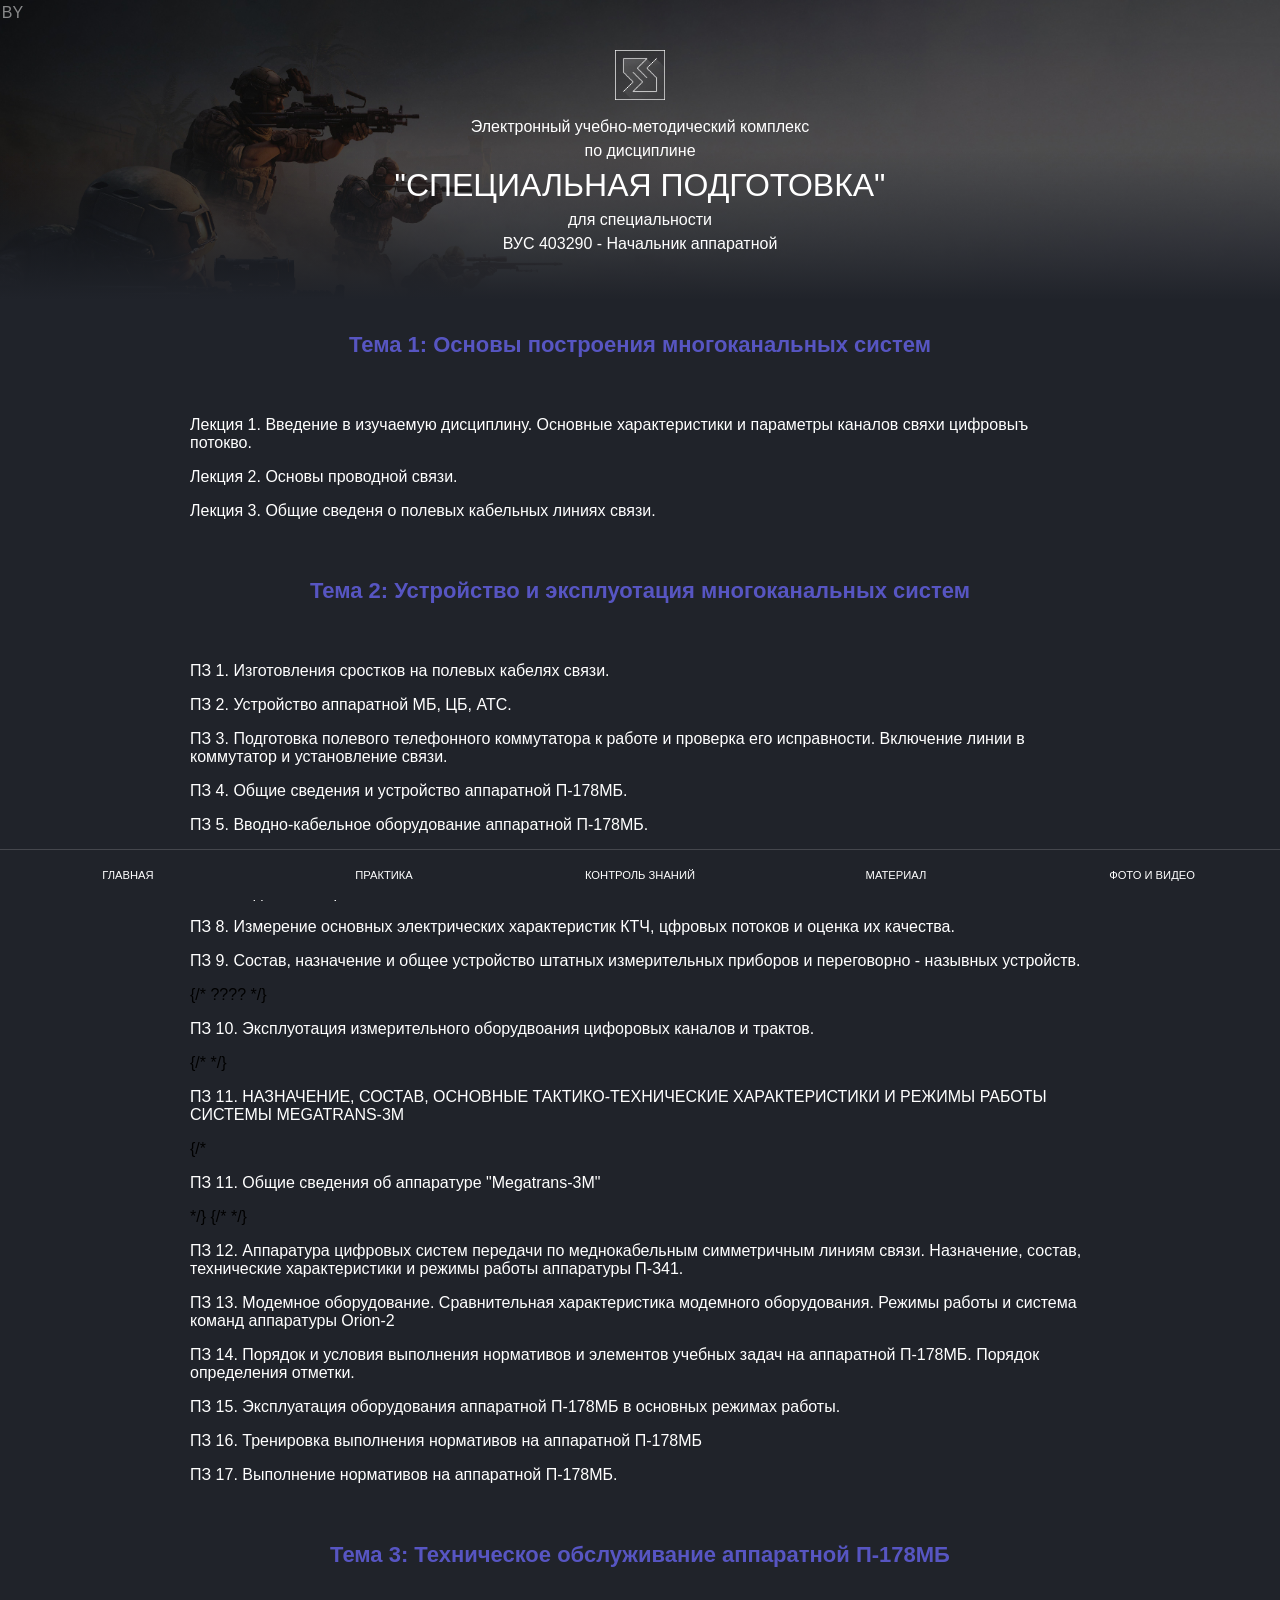
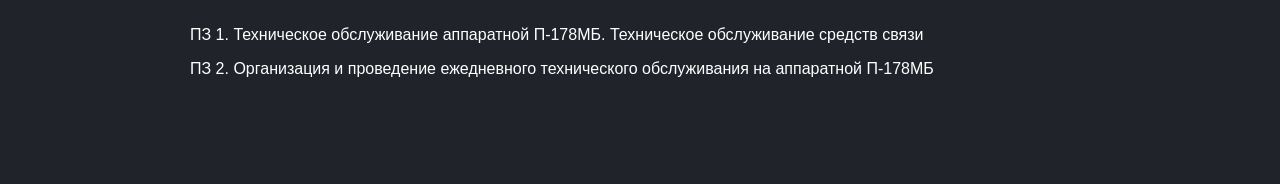
==== modules/materials.html @ f364bfa7 "Nav + materials" ====
<!DOCTYPE html>
<html lang="en">

<head>
    <meta charset="utf-8" />
    <meta name="viewport" content="width=device-width, initial-scale=1" />
    <meta name="theme-color" content="#000000" />
    <meta name="description" content="Web site created using create-react-app" />
    <link rel="stylesheet" href="../style.css">

    <title>БГАС: Электронный учебно-методический комплекс</title>
</head>

<body>
    <div id="root">
        <section class="index1">
            <div class="index2">
              <div class = "textBody">
                  <img src = "../images/bsac_logo.png" class = "imageBody"></img>
                  <h1>Электронный учебно-методический комплекс</h1>
                  <p>по дисциплине</p>
                  <h2>"Специальная подготовка"</h2>
                  <p>для специальности</p>
                  <p>ВУС 403290 - Начальник аппаратной</p>
              </div>
            </div>
            
            <div class="container">
                <div class="theory">
                    <p class="topic">Тема 1: Основы построения многоканальных систем</p>
                    
                    <div class="theory-el">
                        <p><a href="/lectures/1" target="_blank">Лекция 1. Введение в изучаемую дисциплину. Основные характеристики и параметры каналов свяхи цифровыъ потокво.</a></p>
                        <p><a href="/lectures/2" target="_blank">Лекция 2. Основы проводной связи.</a></p>
                        <p><a href="/lectures/2.2" target="_blank">Лекция 3. Общие сведеня о полевых кабельных линиях связи.</a></p>
                    </div>
                    
                    <p class="topic">Тема 2: Устройство и эксплуотация многоканальных систем</p>
        
                    <div class="theory-el">
                        <p><a href="/lectures/3" target="_blank">ПЗ 1. Изготовления сростков на полевых кабелях связи.</a></p>
                        <p><a href="/lectures/4" target="_blank">ПЗ 2. Устройство аппаратной МБ, ЦБ, АТС.</a></p>
                        <p><a href="/lectures/5" target="_blank">ПЗ 3. Подготовка полевого телефонного коммутатора к работе и проверка его исправности. Включение линии в коммутатор и установление связи.</a></p>
                        <p><a href="/lectures/6" target="_blank">ПЗ 4. Общие сведения и устройство аппаратной П-178МБ.</a></p>
                        <p><a href="/lectures/7" target="_blank">ПЗ 5. Вводно-кабельное оборудование аппаратной П-178МБ.</a></p>
                        <p><a href="/lectures/8" target="_blank">ПЗ 6. Цифровые автоматические телефоннеы станции.</a></p>
                        <p><a href="/lectures/9" target="_blank">ПЗ 7. Подготовка к работе АТСЭ ФМ.</a></p>
                        <p><a href="/lectures/10" target="_blank">ПЗ 8. Измерение основных электрических характеристик КТЧ, цфровых потоков и оценка их качества.</a></p>
                        <p><a href="/lectures/11" target="_blank">ПЗ 9. Состав, назначение и общее устройство штатных измерительных приборов и переговорно - назывных устройств.</a></p>
                        {/* ???? */}
                        <p><a href="/lectures/11" target="_blank">ПЗ 10. Эксплуотация измерительного оборудвоания цифоровых каналов и трактов.</a></p>
                        
                        {/* <!-- Гусев --> */}
                        <p><a href="/lectures/12" target="_blank">ПЗ 11. НАЗНАЧЕНИЕ, СОСТАВ, ОСНОВНЫЕ ТАКТИКО-ТЕХНИЧЕСКИЕ ХАРАКТЕРИСТИКИ И РЕЖИМЫ РАБОТЫ СИСТЕМЫ MEGATRANS-3M</a></p>
                        {/* <p><a href="/lectures/12" target="_blank">ПЗ 11. Общие сведения об аппаратуре "Megatrans-3M"</a></p> */}
        
                        {/* <!-- Павлють --> */}
                        <p><a href="/lectures/13" target="_blank">ПЗ 12. Аппаратура цифровых систем передачи по меднокабельным симметричным линиям связи. Назначение, состав, технические характеристики и режимы работы аппаратуры П-341.</a></p>
        
                        <p><a href="/lectures/14" target="_blank">ПЗ 13. Модемное оборудование. Сравнительная характеристика модемного оборудования. Режимы работы и система команд аппаратуры Orion-2</a></p>
                        <p><a href="/lectures/15" target="_blank">ПЗ 14. Порядок и условия выполнения нормативов и элементов учебных задач на аппаратной П-178МБ. Порядок определения отметки.</a></p>
                        <p><a href="/lectures/16" target="_blank">ПЗ 15. Эксплуатация оборудования аппаратной П-178МБ в основных режимах работы.</a></p>
                        <p><a href="/lectures/17" target="_blank">ПЗ 16. Тренировка выполнения нормативов на аппаратной П-178МБ</a></p>
                        <p><a href="/lectures/18" target="_blank">ПЗ 17. Выполнение нормативов на аппаратной П-178МБ.</a></p>
                    </div>
        
                    <p class="topic">Тема 3: Техническое обслуживание аппаратной П-178МБ</p>
                        
                    <div class="theory-el">
                        <p>
                            <a href="/lectures/19" target="_blank">
                            ПЗ 1. Техническое обслуживание аппаратной П-178МБ. Техническое обслуживание средств связи
                            </a>
                        </p>
                        <p>
                            <a href="/lectures/20" target="_blank">
                            ПЗ 2. Организация и проведение ежедневного технического обслуживания на аппаратной П-178МБ
                            </a>
                        </p>
                    </div>
                </div>
            </div>

            <a class = "by" href = "./modules/PowerBy">BY</a>

            <nav class = "navigation">
                <a exact href = "./index.html">Главная</a >
                <a href = "./modules/practice.html" replace >Практика</a >
                <a href = "./modules/controle.html">Контроль знаний</a >
                <a href = "./modules/materials.html">Материал</a >
                <a href = "./modules/gallery.html">Фото и видео</a >
            </nav>
    </div>
</body>

</html>
---- style.css ----
body {
    margin: 0;
    font-family: -apple-system, BlinkMacSystemFont, 'Arial', 'Segoe UI', 'Roboto', 'Oxygen',
      'Ubuntu', 'Cantarell', 'Fira Sans', 'Droid Sans', 'Helvetica Neue',
      sans-serif;
    -webkit-font-smoothing: antialiased;
    -moz-osx-font-smoothing: grayscale;
    box-sizing: border-box;
    overflow-x: hidden;
  }
  
  ::-webkit-scrollbar { 
    width: 0px;  /* ширина scrollbar'a */
    background: transparent;  /* опционально */
  }


  html {
    -ms-overflow-style: none;  /* IE 10+ */
    scrollbar-width: none; /* Firefox */
    background-color: #20232A;
  }
  
  code {
    font-family: source-code-pro, Menlo, Monaco, Consolas, 'Courier New',
    monospace;
  }
    
  .index2 {
    height: 300px;
    width: 100%;
    background-image: linear-gradient(to top, #20232A 0%, transparent 50%), url('./images/bg.jpg');
    background-size: cover;
    background-repeat: no-repeat;
  }
  
  .index1 {
    width: 100%;
    min-height: 100vh;
    background: #20232A;
  }

  .textBody {
    width: 100%;
    display: flex;
    justify-content: center;
    flex-direction: column;
    text-align: center;
    color: white;
  }
  
  .imageBody {
    margin: 50px auto 0px auto;
    height: 50px;
    width: 50px;
  }
  
  .textBody h1{
    font-size: 1em;
    line-height: 1.5em;
    margin: 15px 0px 0px 0px;
    padding: 0;
    font-weight: 400;
  }
  
  .textBody p{
    font-size: 1em;
    line-height: 1.5em;
    font-weight: 400;
    margin: 0;
    padding: 0;
  }
  
  .textBody h2{
    font-size: 2em;
    line-height: 1.4em;
    margin: 0px;
    padding: 0;
    font-weight: 500;
    text-transform: uppercase;
  }
  
  .navigation {
    position: absolute;
    left: 0;
    bottom: 0;
    height: 50px;
    width: 100%;
    overflow: hidden;
    background-color: #20232A;
    border-top: 1px solid rgba(255, 255, 255, 0.164);
    position: fixed;
    z-index: 999999;
  }
  
  .navigation {
    display: flex;
    justify-content: space-around;
    flex-direction: row;  
  }
  
  .navigation a {
    display: flex;
    justify-content: center;
    flex-direction: row;
    color: white;
    text-decoration: none;
    text-transform: uppercase;
    font-size: .7em;
    height: 100%;
    align-items: center;
    width: 100%;
    transition: 1.5s;
    text-align: center;
  }
  
  .navigation a:hover {
    cursor: pointer;
    background-color: rgba(0, 0, 255, 0.137);
    transition: .5s;
  }
  
  
  .MenuElement {
    width: 240px;
    height: 320px;
    overflow: hidden;
    position: relative;
    border-radius: 10px;
    margin: 10px;
    transition: .5s;
  }
  
  .MenuElement:hover {
    cursor: pointer;
    transform: scaleX(5px);
    transition: .5s;
    box-shadow: 0px 2px 2px 2px rgba(0, 0, 255, 0.418);
  }
  
  .El-Bg {
    height: 320px;
    min-width: 240px;
    display: flex;
    justify-content: center;
    position: relative;
  }
  
  .El-Bg img {
    background-size: cover;
    background-repeat: no-repeat;
    background-position: center;
    height: 320px;
    filter: blur(2px);
  }
  
  .El-Body {
    height: 320px;
    width: 240px;
    position: absolute;
    z-index: 999;
    bottom: 0;
    left: 0;
    text-align: center;
    display: flex;
    justify-content: center;
    align-items: center;
  }
  
  .El-container {
    height: 92%;
    width: 90%;
    border: 2px solid white;
    border-radius: 10px;
    display: flex;
    align-items: flex-end;
  }
  
  .El-container p {
    text-transform: uppercase;
    font-size: 1.5em;
    color: aliceblue;
    font-weight: 500;
  }
  
  .ContainerProgramm {
    width: 800px;
    margin: 0 auto;
    padding: 10px;
    color: white;
  }
  
  .theory {
    padding: 10px;
    max-width: 800px;
    margin: 30px auto;
  }
  
  .topic {
    font-size: 22px;
    font-weight: bold;
  }
  
  .theory-el {
   width: 100%;
   padding: 20px;
  }
  
  .theory-el a {
    color: white; 
    transition: .5s;
    text-decoration: none;
  }
  
  
  .theory-el a:hover {
    color: brown;
    transition: .5s;
   }
  
  
   .topic {
    color: rgba(108, 106, 255, 0.719);
   }
  
  .list {
    max-width: 860px;
    margin: 0 auto;
    padding: 5px;
    color: rgba(255, 255, 255, 0.664);
    margin-bottom: 50px;
    margin-top: 30px;
  }
  
  .list h1 {
    margin-top: 15px;
    margin-bottom: 50px;
    text-align: center;
    color: rgba(255, 255, 255, 0.884);
  
  }
  
  .list .image {
    width: 100%;
    display: flex;
    justify-content: center;
    flex-direction: column;
    margin: 20px 0;
  }
  
  .list .image div {
    width: 100%;
    display: flex;
    justify-content: center;
  }
  
  .list .text {
    text-indent: 1.5em;
    text-align: justify;
  }
  
  .list h2 {
    margin-bottom: 2px;
    text-align: center;
  }
  
  .list hr {
    margin-top: 30px;
    margin-bottom: 30px;
  }
  
  .imageFlex {
    display: flex;
    justify-content: center;
  }
  
  .question {
    display: flex;
    justify-content: center;
    align-items: center;
    max-width: 800px;
    margin: 0 auto;
    margin-top: 30px;
    margin-bottom: 50px;
  }
  
  
  .q-Title {
    color: white;
    text-align: center;
    text-transform: uppercase;
    font-weight: 800;
    font-size: 18px;
  }
  
  .q-question {
    color: white;
    font-weight: 500;
  }
  
  .q-Input {
    color: rgba(255, 255, 255, 0.808);
    font-style: italic;
    font-size: 14px;
    display: flex;
    justify-content: left;
    flex-direction: row;
  }
  
  .q-Input input {
    margin-right: 5px;
  }
  
  .q-Button {
    display: flex;
    justify-content: center;
    margin: 20px auto 10px auto;
    border: 2px solid white;
    background-color: #20232A;
    color: white;
    padding: 10px 15px;
    font-weight: 500;
    transition: 2s;
    text-transform: uppercase;
  }
  
  .q-Button:hover {
    cursor: pointer;
    background-color: rgba(0, 0, 255, 0.137);
    transition: 1s;
  }
  
  .q-Button:disabled {
    background-color: rgba(250, 25, 25, 0.137);
  }
  
  .q-container {
    max-width: 800px;
    margin: 0 auto;
  }
  
  .q-list {
    color: white;
    font-size: 16px;
  }
  
  .q-Input div input:hover {
    cursor: pointer;
    border: 1px solid crimson;
  }
  
  .control {
    display: flex;
    justify-content: center;
    align-items: center;
    flex-direction: column;
  }
  
  .controlTitle {
    color: aliceblue;
  }
  
  .controleLinks {
    display: flex;
    justify-content: left;
    flex-direction: column;
    margin: 20px auto 0px auto;
    max-width: 800px;
  }
  
  .controleLinks a {
    color: white;
    text-decoration: none;
    transition: .5s;
    margin: 5px;
  }
  
  
  .controleLinks a:hover {
    color: brown;
    transition: .5s;
   }
  
  .test {
    display: flex;
    justify-content: center;
    flex-direction: column;
    max-width: 420px;
    margin: 0 auto;
  }
  
  .testBody {
    display: flex;
    justify-content: center;
    flex-direction: column;
    width: 100%;
    color: white;
  }
  
  .testQuestion {
    text-align: center;
  }
  
  .login {
    text-align: center;
    display: flex;
    justify-content: center;
    flex-direction: column;
    max-width: 320px;
    margin: 0 auto;
  }
  
  #testStartName {
    background-color: #20232A;
    border: 1px solid white;
    padding: 10px 15px;
    text-align: center;
    border-radius: 5px;
    color: white;
    font-weight: 300;
    font-style: italic;
  }
  
  .testTitleH5 {
    color: white;
    font-size: 16px;
    font-weight: 400;
    text-align: left;
    margin-bottom: 10px;
  }
  
  .StartTest {
    margin-top: 20px;
    background-color: rgba(0, 0, 255, 0.137);
    border: 1px solid white;
    color: white;
    text-transform: uppercase;
    transition: .5s;
    padding: 10px 15px;
    width: 320px;
  }
  
  .StartTest:hover {
    cursor: pointer;
    border: 2px solid rgba(0, 0, 255, 0.137);
    background: #20232A;
    transition: .5s;
  }
  
  .testAnswers {
    display: flex;
    flex-direction: column;
    justify-content: left;
  }
  
  .testButton {
    text-align: center;
    margin-bottom: 100px;
  }
  
  .nextQuestion,
  .finishTest,
  .repiatTest {
    display: none;
    margin-top: 20px;
    background-color: rgba(0, 0, 255, 0.137);
    border: 1px solid white;
    color: white;
    text-transform: uppercase;
    transition: .5s;
    padding: 10px 15px;
    width: 200px;
  }
  
  
  .nextQuestion:hover,
  .finishTest:hover,
  .repiatTest:hover {
    cursor: pointer;
    border: 2px solid rgba(0, 0, 255, 0.137);
    background: #20232A;
    transition: .5s;
  }
  
  .labelTest {
    text-align: justify;
    margin-left: 5px;
  }
  
  .testBlockInput {
    display: flex;
    flex-direction: row;
  }
  
  .startPractice {
    display: flex;
    justify-content: center;
    align-items: center;
    max-width: 600px;
    margin: 0px auto;
  }
  
  .practiceModule h4,
  .tableTitlePracticle {
    text-align: center;
    color: whitesmoke;
    font-size: 1.5em;
  }
  
  .startPractice {
    padding: 6px 3px;
    width: 320px;
    margin-bottom: 5px;
    border: 1px solid #444446;
    color: whitesmoke;
    transition: .5s;
    background-color: #20232A;
  }
  
  .startPractice:hover {
    cursor: pointer;
    background-color: rgba(0, 0, 255, 0.137);
    transition: .5s;
    border: 1px solid rgba(220, 20, 60, 0.26);
  }
  
  .tablePracticle {
    display: flex;
    justify-content: center;
    line-height: 8px;
    font-size: 15px;
    color: rgba(255, 255, 255, 0.774);
  }
  
  .doStart, .doEnd {
    display: none;
    text-align: center;
    margin: 40px auto 0px auto;
    transition: .5s;
    width: 320px;
    font-size: 1.5em;
    padding: 10px 0px;
  }
  
  .doStart {
    width: 220px;
    height: 50px;
    border: none;
    outline: none;
    color: #fff;
    background: #20232A;
    cursor: pointer;
    position: relative;
    z-index: 0;
    border-radius: 10px;
    border: 1px solid rgba(255, 255, 255, 0.226);
  }
  
  .doStart:before {
    content: '';
    background: linear-gradient(45deg, #ff000071, #ff730083, #fffb0088, #48ff008e, #00ffd58e, #002bff8e, #7a00ff8e, #ff00c88e, #ff00008e);
    position: absolute;
    top: -2px;
    left:-2px;
    background-size: 400%;
    z-index: -1;
    filter: blur(5px);
    width: calc(100% + 4px);
    height: calc(100% + 4px);
    animation: glowing 20s linear infinite;
    opacity: 0;
    transition: opacity .3s ease-in-out;
    border-radius: 10px;
  }
  
  .doStart:active {
    color: #000
  }
  
  .doStart:active:after {
    background: transparent;
  }
  
  .doStart:hover:before {
    opacity: 1;
  }
  
  .doStart:after {
    z-index: -1;
    content: '';
    position: absolute;
    width: 100%;
    height: 100%;
    background: #20232A;
    left: 0;
    top: 0;
    border-radius: 10px;
  }
  
  @keyframes glowing {
    0% { background-position: 0 0; }
    50% { background-position: 400% 0; }
    100% { background-position: 0 0; }
  }
  
  .Timer {
    display: none;
    width: 320px;
    justify-content: center;
    flex-direction: row;
    margin: 20px auto 0px auto;
    color: rgba(255, 255, 255, 0.89);
    font-size: 2em;
    transition: .5s;
  }
  
  .doEnd {
    color: #FFF;
    transition: all 0.5s;
    position: relative; 
    background-color: #20232A;
  }
  
  .doEnd {
    color: #FFF;
    transition: all 0.5s;
    position: relative;
  }
  
  .doEnd:hover {
    cursor: pointer;
  }
  
  .doEnd::before {
    content: '';
    position: absolute;
    top: 0;
    left: 0;
    width: 100%;
    height: 100%;
    z-index: 1;
    background-color: rgba(255,255,255,0.1);
    transition: all 0.3s;
  }
  
  .doEnd:hover::before {
    opacity: 0 ;
    transform: scale(0.5,0.5);
  }
  
  .doEnd::after {
    content: '';
    position: absolute;
    top: 0;
    left: 0;
    width: 100%;
    height: 100%;
    z-index: 1;
    opacity: 0;
    transition: all 0.3s;
    border: 1px solid rgba(255,255,255,0.5);
    transform: scale(1.2,1.2);
  }
  
  .doEnd:hover::after {
    opacity: 1;
    transform: scale(1,1);
  }
  
  .practiceDescription {
    color: #ececece5;
    font-size: 1em;
    font-style: italic;
    max-width: 600px;
    margin: 0 auto 20px auto;
    text-align: justify;
  }
  
  .practiceLine {
    width: 600px;
    margin: 20px auto;
  }
  
  .practice {
    padding-bottom: 80px;
  }
  
  .dNone {
    display: none !important;
  }
  
  .welcome {
    width: 800px;
    height: 100%;
    overflow: hidden;
    display: flex;
    justify-content: center;
    align-items: center;
    margin: 0 auto;
    flex-direction: column;
  }
  
  .welcome h1 {
    font-size: 2em;
    color: white;
    margin-top: 50px;
  }
  
  .welcome p {
    color: rgba(245, 222, 179, 0.295);
  }
  
  .theory {
    max-width: 900px;
    margin: 0 auto;
    padding: 10px;
    display: flex;
    justify-content: center;
    align-items: center;
    flex-direction: column;
    padding-bottom: 70px;
  }
  
  .g-1 {
    display: flex;
    justify-content: center;
    align-items: center;
    flex-direction: column;
  }
  
  .g-1 h2 {
    color: white;
    font-size: 1.5em;
    text-align: center;
  }
  
  .g-1 p {
    text-align: center;
    color: rgba(255, 255, 255, 0.863);
  }
  
  .g-1 img {
    width: 400px;
  }
  
  .ContainerProgramm {
    margin-right: 300px;
    margin: 0 auto;
    display: flex;
    justify-content: center;
    flex-direction: column;
    text-align: center;
  }
  
  .ContainerProgramm img {
    width: 200px;
    margin: 0 auto;
  }
  
  .admin {
    font-size: 1em;
  }
  
  .by {
    position: absolute;
    top: 0;
    left: 0;
    display: block;
    width: 25px;
    height: 25px;
    text-decoration: none;
    display: flex;
    justify-content: center;
    align-items: center;
    color: white;
    opacity: .5;
  }
  
  .by:after{
    position: absolute;
    content: "";
    top: 0;
    left: 0;
    width: 0;
    height: 100%;
    background: #ff003b;
    color: #fff;
    transition: all .35s;
    opacity: .5;
  }
  
  .by:hover{
    color: #fff;
  }
  
  .by:hover:after{
    width: 100%;
  }
  
  .ContainerProgramm {
    margin-bottom: 70px;
  }
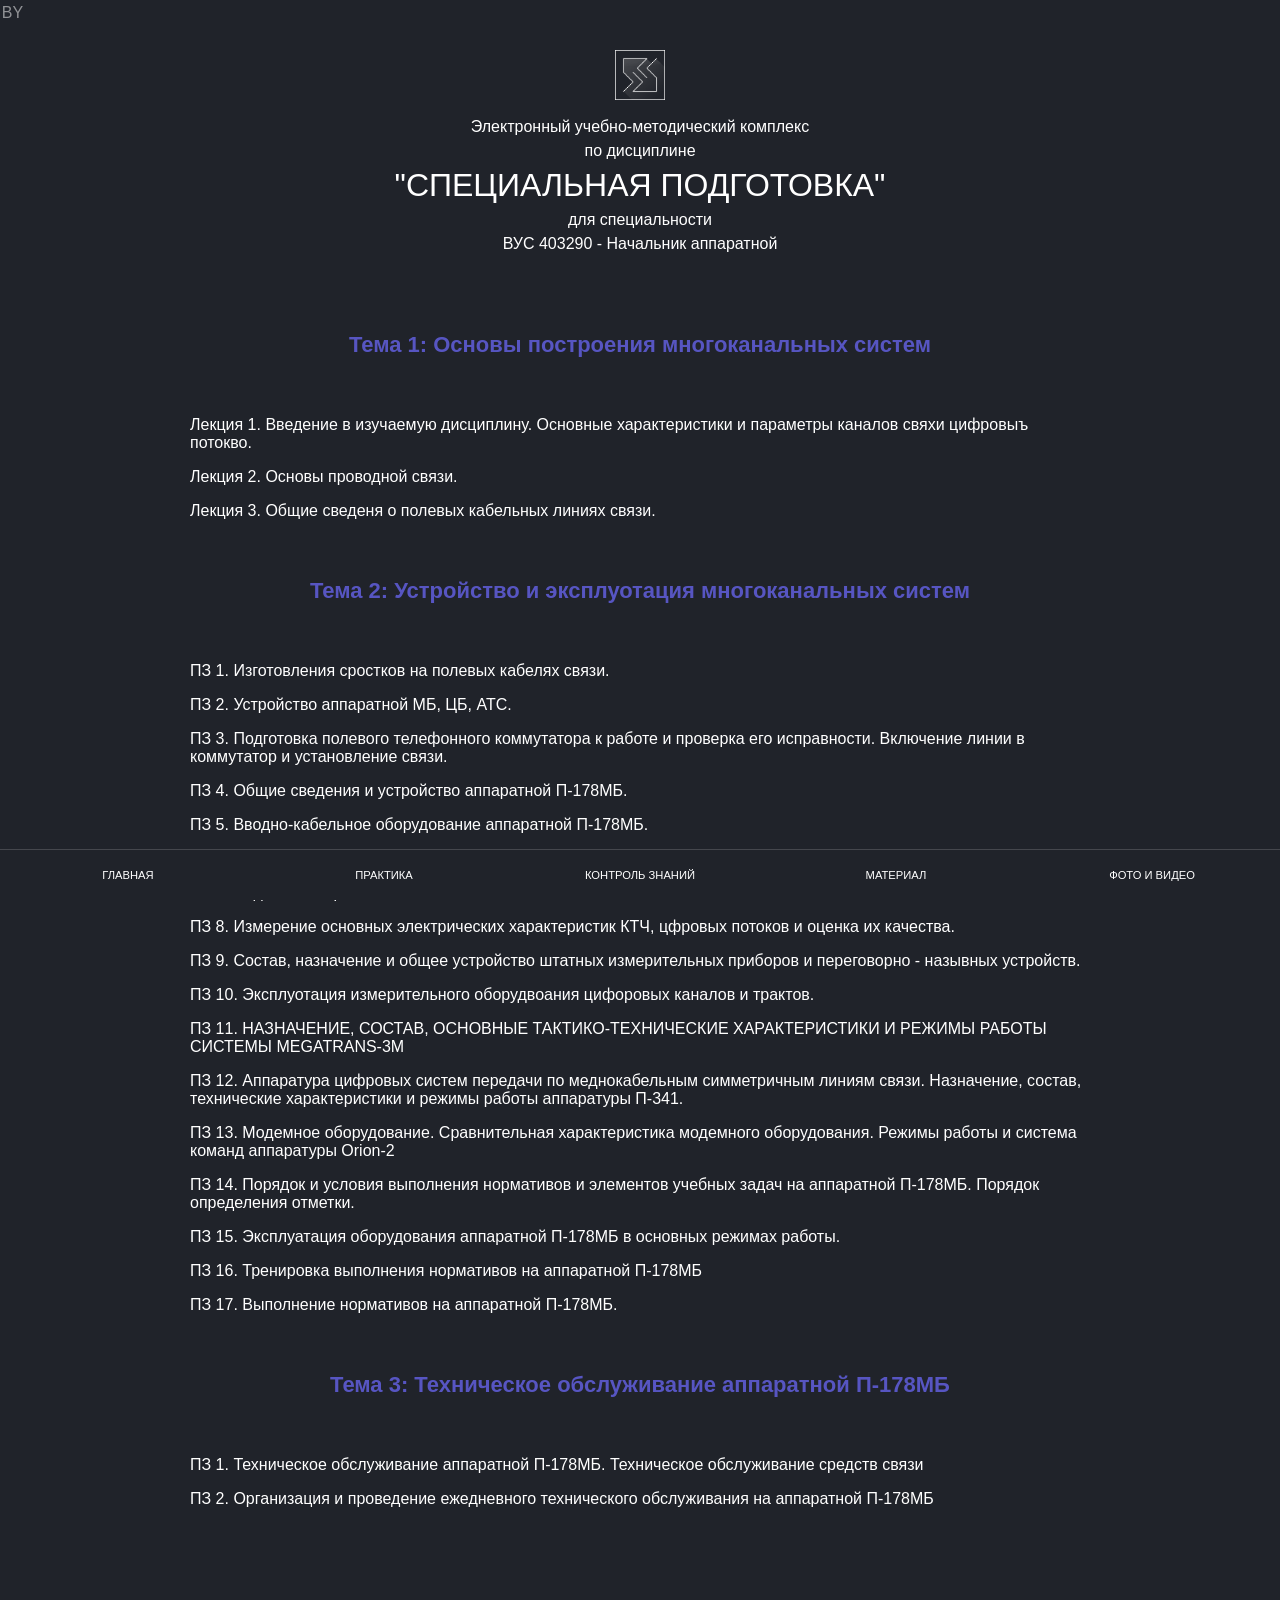
==== commit 1bef8669: "Location" ====
--- a/modules/materials.html
+++ b/modules/materials.html
@@ -1,96 +1,107 @@
 <!DOCTYPE html>
 <html lang="en">
-
 <head>
-    <meta charset="utf-8" />
-    <meta name="viewport" content="width=device-width, initial-scale=1" />
-    <meta name="theme-color" content="#000000" />
-    <meta name="description" content="Web site created using create-react-app" />
+    <meta charset="utf-8"/>
+    <meta name="viewport" content="width=device-width, initial-scale=1"/>
+    <meta name="theme-color" content="#000000"/>
+    <meta name="description" content="Web site created using create-react-app"/>
     <link rel="stylesheet" href="../style.css">
 
     <title>БГАС: Электронный учебно-методический комплекс</title>
 </head>
+<body>
+<div id="root">
+    <section class="index1">
+        <div class="index2">
+            <div class="textBody">
+                <img src="../images/bsac_logo.png" class="imageBody"/>
+                <h1>Электронный учебно-методический комплекс</h1>
+                <p>по дисциплине</p>
+                <h2>"Специальная подготовка"</h2>
+                <p>для специальности</p>
+                <p>ВУС 403290 - Начальник аппаратной</p>
+            </div>
+        </div>
 
-<body>
-    <div id="root">
-        <section class="index1">
-            <div class="index2">
-              <div class = "textBody">
-                  <img src = "../images/bsac_logo.png" class = "imageBody"></img>
-                  <h1>Электронный учебно-методический комплекс</h1>
-                  <p>по дисциплине</p>
-                  <h2>"Специальная подготовка"</h2>
-                  <p>для специальности</p>
-                  <p>ВУС 403290 - Начальник аппаратной</p>
-              </div>
-            </div>
-            
-            <div class="container">
-                <div class="theory">
-                    <p class="topic">Тема 1: Основы построения многоканальных систем</p>
-                    
-                    <div class="theory-el">
-                        <p><a href="/lectures/1" target="_blank">Лекция 1. Введение в изучаемую дисциплину. Основные характеристики и параметры каналов свяхи цифровыъ потокво.</a></p>
-                        <p><a href="/lectures/2" target="_blank">Лекция 2. Основы проводной связи.</a></p>
-                        <p><a href="/lectures/2.2" target="_blank">Лекция 3. Общие сведеня о полевых кабельных линиях связи.</a></p>
-                    </div>
-                    
-                    <p class="topic">Тема 2: Устройство и эксплуотация многоканальных систем</p>
-        
-                    <div class="theory-el">
-                        <p><a href="/lectures/3" target="_blank">ПЗ 1. Изготовления сростков на полевых кабелях связи.</a></p>
-                        <p><a href="/lectures/4" target="_blank">ПЗ 2. Устройство аппаратной МБ, ЦБ, АТС.</a></p>
-                        <p><a href="/lectures/5" target="_blank">ПЗ 3. Подготовка полевого телефонного коммутатора к работе и проверка его исправности. Включение линии в коммутатор и установление связи.</a></p>
-                        <p><a href="/lectures/6" target="_blank">ПЗ 4. Общие сведения и устройство аппаратной П-178МБ.</a></p>
-                        <p><a href="/lectures/7" target="_blank">ПЗ 5. Вводно-кабельное оборудование аппаратной П-178МБ.</a></p>
-                        <p><a href="/lectures/8" target="_blank">ПЗ 6. Цифровые автоматические телефоннеы станции.</a></p>
-                        <p><a href="/lectures/9" target="_blank">ПЗ 7. Подготовка к работе АТСЭ ФМ.</a></p>
-                        <p><a href="/lectures/10" target="_blank">ПЗ 8. Измерение основных электрических характеристик КТЧ, цфровых потоков и оценка их качества.</a></p>
-                        <p><a href="/lectures/11" target="_blank">ПЗ 9. Состав, назначение и общее устройство штатных измерительных приборов и переговорно - назывных устройств.</a></p>
-                        {/* ???? */}
-                        <p><a href="/lectures/11" target="_blank">ПЗ 10. Эксплуотация измерительного оборудвоания цифоровых каналов и трактов.</a></p>
-                        
-                        {/* <!-- Гусев --> */}
-                        <p><a href="/lectures/12" target="_blank">ПЗ 11. НАЗНАЧЕНИЕ, СОСТАВ, ОСНОВНЫЕ ТАКТИКО-ТЕХНИЧЕСКИЕ ХАРАКТЕРИСТИКИ И РЕЖИМЫ РАБОТЫ СИСТЕМЫ MEGATRANS-3M</a></p>
-                        {/* <p><a href="/lectures/12" target="_blank">ПЗ 11. Общие сведения об аппаратуре "Megatrans-3M"</a></p> */}
-        
-                        {/* <!-- Павлють --> */}
-                        <p><a href="/lectures/13" target="_blank">ПЗ 12. Аппаратура цифровых систем передачи по меднокабельным симметричным линиям связи. Назначение, состав, технические характеристики и режимы работы аппаратуры П-341.</a></p>
-        
-                        <p><a href="/lectures/14" target="_blank">ПЗ 13. Модемное оборудование. Сравнительная характеристика модемного оборудования. Режимы работы и система команд аппаратуры Orion-2</a></p>
-                        <p><a href="/lectures/15" target="_blank">ПЗ 14. Порядок и условия выполнения нормативов и элементов учебных задач на аппаратной П-178МБ. Порядок определения отметки.</a></p>
-                        <p><a href="/lectures/16" target="_blank">ПЗ 15. Эксплуатация оборудования аппаратной П-178МБ в основных режимах работы.</a></p>
-                        <p><a href="/lectures/17" target="_blank">ПЗ 16. Тренировка выполнения нормативов на аппаратной П-178МБ</a></p>
-                        <p><a href="/lectures/18" target="_blank">ПЗ 17. Выполнение нормативов на аппаратной П-178МБ.</a></p>
-                    </div>
-        
-                    <p class="topic">Тема 3: Техническое обслуживание аппаратной П-178МБ</p>
-                        
-                    <div class="theory-el">
-                        <p>
-                            <a href="/lectures/19" target="_blank">
+        <div class="container">
+            <div class="theory">
+                <p class="topic">Тема 1: Основы построения многоканальных систем</p>
+
+                <div class="theory-el">
+                    <p><a href="../lectures/1/index.html" target="_blank">Лекция 1. Введение в изучаемую дисциплину. Основные
+                        характеристики и параметры каналов свяхи цифровыъ потокво.</a></p>
+                    <p><a href="../lectures/2/index.html" target="_blank">Лекция 2. Основы проводной связи.</a></p>
+                    <p><a href="../lectures/2.2/index.html" target="_blank">Лекция 3. Общие сведеня о полевых кабельных линиях
+                        связи.</a></p>
+                </div>
+
+                <p class="topic">Тема 2: Устройство и эксплуотация многоканальных систем</p>
+
+                <div class="theory-el">
+                    <p><a href="../lectures/3/index.html" target="_blank">ПЗ 1. Изготовления сростков на полевых кабелях связи.</a>
+                    </p>
+                    <p><a href="../lectures/4/index.html" target="_blank">ПЗ 2. Устройство аппаратной МБ, ЦБ, АТС.</a></p>
+                    <p><a href="../lectures/5/index.html" target="_blank">ПЗ 3. Подготовка полевого телефонного коммутатора к работе
+                        и проверка его исправности. Включение линии в коммутатор и установление связи.</a></p>
+                    <p><a href="../lectures/6/index.html" target="_blank">ПЗ 4. Общие сведения и устройство аппаратной П-178МБ.</a>
+                    </p>
+                    <p><a href="../lectures/7/index.html" target="_blank">ПЗ 5. Вводно-кабельное оборудование аппаратной П-178МБ.</a>
+                    </p>
+                    <p><a href="../lectures/8/index.html" target="_blank">ПЗ 6. Цифровые автоматические телефоннеы станции.</a></p>
+                    <p><a href="../lectures/9/index.html" target="_blank">ПЗ 7. Подготовка к работе АТСЭ ФМ.</a></p>
+                    <p><a href="../lectures/10/index.html" target="_blank">ПЗ 8. Измерение основных электрических характеристик КТЧ,
+                        цфровых потоков и оценка их качества.</a></p>
+                    <p><a href="../lectures/11/index.html" target="_blank">ПЗ 9. Состав, назначение и общее устройство штатных
+                        измерительных приборов и переговорно - назывных устройств.</a></p>
+                    <p><a href="../lectures/11/index.html" target="_blank">ПЗ 10. Эксплуотация измерительного оборудвоания цифоровых
+                        каналов и трактов.</a></p>
+
+                    <p><a href="../lectures/12/index.html" target="_blank">ПЗ 11. НАЗНАЧЕНИЕ, СОСТАВ, ОСНОВНЫЕ ТАКТИКО-ТЕХНИЧЕСКИЕ
+                        ХАРАКТЕРИСТИКИ И РЕЖИМЫ РАБОТЫ СИСТЕМЫ MEGATRANS-3M</a></p>
+
+                    <p><a href="../lectures/13/index.html" target="_blank">ПЗ 12. Аппаратура цифровых систем передачи по
+                        меднокабельным симметричным линиям связи. Назначение, состав, технические характеристики и
+                        режимы работы аппаратуры П-341.</a></p>
+
+                    <p><a href="../lectures/14/index.html" target="_blank">ПЗ 13. Модемное оборудование. Сравнительная характеристика
+                        модемного оборудования. Режимы работы и система команд аппаратуры Orion-2</a></p>
+                    <p><a href="../lectures/15/index.html" target="_blank">ПЗ 14. Порядок и условия выполнения нормативов и элементов
+                        учебных задач на аппаратной П-178МБ. Порядок определения отметки.</a></p>
+                    <p><a href="../lectures/16/index.html" target="_blank">ПЗ 15. Эксплуатация оборудования аппаратной П-178МБ в
+                        основных режимах работы.</a></p>
+                    <p><a href="../lectures/17/index.html" target="_blank">ПЗ 16. Тренировка выполнения нормативов на аппаратной
+                        П-178МБ</a></p>
+                    <p><a href="../lectures/18/index.html" target="_blank">ПЗ 17. Выполнение нормативов на аппаратной П-178МБ.</a>
+                    </p>
+                </div>
+
+                <p class="topic">Тема 3: Техническое обслуживание аппаратной П-178МБ</p>
+
+                <div class="theory-el">
+                    <p>
+                        <a href="../lectures/19/index.html" target="_blank">
                             ПЗ 1. Техническое обслуживание аппаратной П-178МБ. Техническое обслуживание средств связи
-                            </a>
-                        </p>
-                        <p>
-                            <a href="/lectures/20" target="_blank">
+                        </a>
+                    </p>
+                    <p>
+                        <a href="../lectures/20/index.html" target="_blank">
                             ПЗ 2. Организация и проведение ежедневного технического обслуживания на аппаратной П-178МБ
-                            </a>
-                        </p>
-                    </div>
+                        </a>
+                    </p>
                 </div>
             </div>
+        </div>
 
-            <a class = "by" href = "./modules/PowerBy">BY</a>
+        <a class = "by" href = "./modules/Power.html">BY</a>
 
-            <nav class = "navigation">
-                <a exact href = "./index.html">Главная</a >
-                <a href = "./modules/practice.html" replace >Практика</a >
-                <a href = "./modules/controle.html">Контроль знаний</a >
-                <a href = "./modules/materials.html">Материал</a >
-                <a href = "./modules/gallery.html">Фото и видео</a >
-            </nav>
-    </div>
+        <nav class="navigation">
+            <a href="../index.html">Главная</a>
+            <a href="./practice.html">Практика</a>
+            <a href="./control.html">Контроль знаний</a>
+            <a href="./materials.html">Материал</a>
+            <a href="./gallery.html">Фото и видео</a>
+        </nav>
+    </section>
+</div>
 </body>
-
-</html>+</html>
--- a/style.css
+++ b/style.css
@@ -1,86 +1,94 @@
 body {
     margin: 0;
     font-family: -apple-system, BlinkMacSystemFont, 'Arial', 'Segoe UI', 'Roboto', 'Oxygen',
-      'Ubuntu', 'Cantarell', 'Fira Sans', 'Droid Sans', 'Helvetica Neue',
-      sans-serif;
+    'Ubuntu', 'Cantarell', 'Fira Sans', 'Droid Sans', 'Helvetica Neue',
+    sans-serif;
     -webkit-font-smoothing: antialiased;
     -moz-osx-font-smoothing: grayscale;
     box-sizing: border-box;
     overflow-x: hidden;
-  }
-  
-  ::-webkit-scrollbar { 
-    width: 0px;  /* ширина scrollbar'a */
-    background: transparent;  /* опционально */
-  }
-
-
-  html {
-    -ms-overflow-style: none;  /* IE 10+ */
+}
+
+::-webkit-scrollbar {
+    width: 0px; /* ширина scrollbar'a */
+    background: transparent; /* опционально */
+}
+
+a, a:hover {
+    color: white;
+    font-size: 16px;
+}
+
+
+
+html {
+    -ms-overflow-style: none; /* IE 10+ */
     scrollbar-width: none; /* Firefox */
     background-color: #20232A;
-  }
-  
-  code {
+}
+
+code {
     font-family: source-code-pro, Menlo, Monaco, Consolas, 'Courier New',
     monospace;
-  }
-    
-  .index2 {
+}
+
+.index2 {
     height: 300px;
     width: 100%;
-    background-image: linear-gradient(to top, #20232A 0%, transparent 50%), url('./images/bg.jpg');
+    background-image: linear-gradient(to top, #20232A 0%, transparent 50%), url('./images/bg.png');
     background-size: cover;
     background-repeat: no-repeat;
-  }
-  
-  .index1 {
+}
+
+.index1 {
     width: 100%;
     min-height: 100vh;
     background: #20232A;
-  }
-
-  .textBody {
-    width: 100%;
-    display: flex;
-    justify-content: center;
-    flex-direction: column;
-    text-align: center;
-    color: white;
-  }
-  
-  .imageBody {
+}
+
+.textBody {
+    width: 100%;
+    display: flex;
+    justify-content: center;
+    flex-direction: column;
+    text-align: center;
+    color: white;
+}
+
+
+
+.imageBody {
     margin: 50px auto 0px auto;
     height: 50px;
     width: 50px;
-  }
-  
-  .textBody h1{
+}
+
+.textBody h1 {
     font-size: 1em;
     line-height: 1.5em;
     margin: 15px 0px 0px 0px;
     padding: 0;
     font-weight: 400;
-  }
-  
-  .textBody p{
+}
+
+.textBody p {
     font-size: 1em;
     line-height: 1.5em;
     font-weight: 400;
     margin: 0;
     padding: 0;
-  }
-  
-  .textBody h2{
+}
+
+.textBody h2 {
     font-size: 2em;
     line-height: 1.4em;
     margin: 0px;
     padding: 0;
     font-weight: 500;
     text-transform: uppercase;
-  }
-  
-  .navigation {
+}
+
+.navigation {
     position: absolute;
     left: 0;
     bottom: 0;
@@ -91,15 +99,15 @@
     border-top: 1px solid rgba(255, 255, 255, 0.164);
     position: fixed;
     z-index: 999999;
-  }
-  
-  .navigation {
+}
+
+.navigation {
     display: flex;
     justify-content: space-around;
-    flex-direction: row;  
-  }
-  
-  .navigation a {
+    flex-direction: row;
+}
+
+.navigation a {
     display: flex;
     justify-content: center;
     flex-direction: row;
@@ -112,16 +120,16 @@
     width: 100%;
     transition: 1.5s;
     text-align: center;
-  }
-  
-  .navigation a:hover {
+}
+
+.navigation a:hover {
     cursor: pointer;
     background-color: rgba(0, 0, 255, 0.137);
     transition: .5s;
-  }
-  
-  
-  .MenuElement {
+}
+
+
+.MenuElement {
     width: 240px;
     height: 320px;
     overflow: hidden;
@@ -129,32 +137,32 @@
     border-radius: 10px;
     margin: 10px;
     transition: .5s;
-  }
-  
-  .MenuElement:hover {
+}
+
+.MenuElement:hover {
     cursor: pointer;
     transform: scaleX(5px);
     transition: .5s;
     box-shadow: 0px 2px 2px 2px rgba(0, 0, 255, 0.418);
-  }
-  
-  .El-Bg {
+}
+
+.El-Bg {
     height: 320px;
     min-width: 240px;
     display: flex;
     justify-content: center;
     position: relative;
-  }
-  
-  .El-Bg img {
+}
+
+.El-Bg img {
     background-size: cover;
     background-repeat: no-repeat;
     background-position: center;
     height: 320px;
     filter: blur(2px);
-  }
-  
-  .El-Body {
+}
+
+.El-Body {
     height: 320px;
     width: 240px;
     position: absolute;
@@ -165,116 +173,116 @@
     display: flex;
     justify-content: center;
     align-items: center;
-  }
-  
-  .El-container {
+}
+
+.El-container {
     height: 92%;
     width: 90%;
     border: 2px solid white;
     border-radius: 10px;
     display: flex;
     align-items: flex-end;
-  }
-  
-  .El-container p {
+}
+
+.El-container p {
     text-transform: uppercase;
     font-size: 1.5em;
     color: aliceblue;
     font-weight: 500;
-  }
-  
-  .ContainerProgramm {
+}
+
+.ContainerProgramm {
     width: 800px;
     margin: 0 auto;
     padding: 10px;
     color: white;
-  }
-  
-  .theory {
+}
+
+.theory {
     padding: 10px;
     max-width: 800px;
     margin: 30px auto;
-  }
-  
-  .topic {
+}
+
+.topic {
     font-size: 22px;
     font-weight: bold;
-  }
-  
-  .theory-el {
-   width: 100%;
-   padding: 20px;
-  }
-  
-  .theory-el a {
-    color: white; 
+}
+
+.theory-el {
+    width: 100%;
+    padding: 20px;
+}
+
+.theory-el a {
+    color: white;
     transition: .5s;
     text-decoration: none;
-  }
-  
-  
-  .theory-el a:hover {
+}
+
+
+.theory-el a:hover {
     color: brown;
     transition: .5s;
-   }
-  
-  
-   .topic {
+}
+
+
+.topic {
     color: rgba(108, 106, 255, 0.719);
-   }
-  
-  .list {
+}
+
+.list {
     max-width: 860px;
     margin: 0 auto;
     padding: 5px;
     color: rgba(255, 255, 255, 0.664);
     margin-bottom: 50px;
     margin-top: 30px;
-  }
-  
-  .list h1 {
+}
+
+.list h1 {
     margin-top: 15px;
     margin-bottom: 50px;
     text-align: center;
     color: rgba(255, 255, 255, 0.884);
-  
-  }
-  
-  .list .image {
+
+}
+
+.list .image {
     width: 100%;
     display: flex;
     justify-content: center;
     flex-direction: column;
     margin: 20px 0;
-  }
-  
-  .list .image div {
-    width: 100%;
-    display: flex;
-    justify-content: center;
-  }
-  
-  .list .text {
+}
+
+.list .image div {
+    width: 100%;
+    display: flex;
+    justify-content: center;
+}
+
+.list .text {
     text-indent: 1.5em;
     text-align: justify;
-  }
-  
-  .list h2 {
+}
+
+.list h2 {
     margin-bottom: 2px;
     text-align: center;
-  }
-  
-  .list hr {
+}
+
+.list hr {
     margin-top: 30px;
     margin-bottom: 30px;
-  }
-  
-  .imageFlex {
-    display: flex;
-    justify-content: center;
-  }
-  
-  .question {
+}
+
+.imageFlex {
+    display: flex;
+    justify-content: center;
+}
+
+.question {
     display: flex;
     justify-content: center;
     align-items: center;
@@ -282,36 +290,36 @@
     margin: 0 auto;
     margin-top: 30px;
     margin-bottom: 50px;
-  }
-  
-  
-  .q-Title {
+}
+
+
+.q-Title {
     color: white;
     text-align: center;
     text-transform: uppercase;
     font-weight: 800;
     font-size: 18px;
-  }
-  
-  .q-question {
+}
+
+.q-question {
     color: white;
     font-weight: 500;
-  }
-  
-  .q-Input {
+}
+
+.q-Input {
     color: rgba(255, 255, 255, 0.808);
     font-style: italic;
     font-size: 14px;
     display: flex;
     justify-content: left;
     flex-direction: row;
-  }
-  
-  .q-Input input {
+}
+
+.q-Input input {
     margin-right: 5px;
-  }
-  
-  .q-Button {
+}
+
+.q-Button {
     display: flex;
     justify-content: center;
     margin: 20px auto 10px auto;
@@ -322,95 +330,95 @@
     font-weight: 500;
     transition: 2s;
     text-transform: uppercase;
-  }
-  
-  .q-Button:hover {
+}
+
+.q-Button:hover {
     cursor: pointer;
     background-color: rgba(0, 0, 255, 0.137);
     transition: 1s;
-  }
-  
-  .q-Button:disabled {
+}
+
+.q-Button:disabled {
     background-color: rgba(250, 25, 25, 0.137);
-  }
-  
-  .q-container {
+}
+
+.q-container {
     max-width: 800px;
     margin: 0 auto;
-  }
-  
-  .q-list {
+}
+
+.q-list {
     color: white;
     font-size: 16px;
-  }
-  
-  .q-Input div input:hover {
+}
+
+.q-Input div input:hover {
     cursor: pointer;
     border: 1px solid crimson;
-  }
-  
-  .control {
+}
+
+.control {
     display: flex;
     justify-content: center;
     align-items: center;
     flex-direction: column;
-  }
-  
-  .controlTitle {
+}
+
+.controlTitle {
     color: aliceblue;
-  }
-  
-  .controleLinks {
+}
+
+.controleLinks {
     display: flex;
     justify-content: left;
     flex-direction: column;
     margin: 20px auto 0px auto;
     max-width: 800px;
-  }
-  
-  .controleLinks a {
+}
+
+.controleLinks a {
     color: white;
     text-decoration: none;
     transition: .5s;
     margin: 5px;
-  }
-  
-  
-  .controleLinks a:hover {
+}
+
+
+.controleLinks a:hover {
     color: brown;
     transition: .5s;
-   }
-  
-  .test {
+}
+
+.test {
     display: flex;
     justify-content: center;
     flex-direction: column;
     max-width: 420px;
     margin: 0 auto;
-  }
-  
-  .testBody {
-    display: flex;
-    justify-content: center;
-    flex-direction: column;
-    width: 100%;
-    color: white;
-  }
-  
-  .testQuestion {
-    text-align: center;
-  }
-  
-  .login {
+}
+
+.testBody {
+    display: flex;
+    justify-content: center;
+    flex-direction: column;
+    width: 100%;
+    color: white;
+}
+
+.testQuestion {
+    text-align: center;
+}
+
+.login {
     text-align: center;
     display: flex;
     justify-content: center;
     flex-direction: column;
     max-width: 320px;
     margin: 0 auto;
-  }
-  
-  #testStartName {
+}
+
+#testStartName {
     background-color: #20232A;
     border: 1px solid white;
     padding: 10px 15px;
@@ -419,17 +427,17 @@
     color: white;
     font-weight: 300;
     font-style: italic;
-  }
-  
-  .testTitleH5 {
+}
+
+.testTitleH5 {
     color: white;
     font-size: 16px;
     font-weight: 400;
     text-align: left;
     margin-bottom: 10px;
-  }
-  
-  .StartTest {
+}
+
+.StartTest {
     margin-top: 20px;
     background-color: rgba(0, 0, 255, 0.137);
     border: 1px solid white;
@@ -438,29 +446,29 @@
     transition: .5s;
     padding: 10px 15px;
     width: 320px;
-  }
-  
-  .StartTest:hover {
+}
+
+.StartTest:hover {
     cursor: pointer;
     border: 2px solid rgba(0, 0, 255, 0.137);
     background: #20232A;
     transition: .5s;
-  }
-  
-  .testAnswers {
+}
+
+.testAnswers {
     display: flex;
     flex-direction: column;
     justify-content: left;
-  }
-  
-  .testButton {
+}
+
+.testButton {
     text-align: center;
     margin-bottom: 100px;
-  }
-  
-  .nextQuestion,
-  .finishTest,
-  .repiatTest {
+}
+
+.nextQuestion,
+.finishTest,
+.repiatTest {
     display: none;
     margin-top: 20px;
     background-color: rgba(0, 0, 255, 0.137);
@@ -470,44 +478,44 @@
     transition: .5s;
     padding: 10px 15px;
     width: 200px;
-  }
-  
-  
-  .nextQuestion:hover,
-  .finishTest:hover,
-  .repiatTest:hover {
+}
+
+
+.nextQuestion:hover,
+.finishTest:hover,
+.repiatTest:hover {
     cursor: pointer;
     border: 2px solid rgba(0, 0, 255, 0.137);
     background: #20232A;
     transition: .5s;
-  }
-  
-  .labelTest {
+}
+
+.labelTest {
     text-align: justify;
     margin-left: 5px;
-  }
-  
-  .testBlockInput {
+}
+
+.testBlockInput {
     display: flex;
     flex-direction: row;
-  }
-  
-  .startPractice {
+}
+
+.startPractice {
     display: flex;
     justify-content: center;
     align-items: center;
     max-width: 600px;
     margin: 0px auto;
-  }
-  
-  .practiceModule h4,
-  .tableTitlePracticle {
+}
+
+.practiceModule h4,
+.tableTitlePracticle {
     text-align: center;
     color: whitesmoke;
     font-size: 1.5em;
-  }
-  
-  .startPractice {
+}
+
+.startPractice {
     padding: 6px 3px;
     width: 320px;
     margin-bottom: 5px;
@@ -515,24 +523,24 @@
     color: whitesmoke;
     transition: .5s;
     background-color: #20232A;
-  }
-  
-  .startPractice:hover {
+}
+
+.startPractice:hover {
     cursor: pointer;
     background-color: rgba(0, 0, 255, 0.137);
     transition: .5s;
     border: 1px solid rgba(220, 20, 60, 0.26);
-  }
-  
-  .tablePracticle {
+}
+
+.tablePracticle {
     display: flex;
     justify-content: center;
     line-height: 8px;
     font-size: 15px;
     color: rgba(255, 255, 255, 0.774);
-  }
-  
-  .doStart, .doEnd {
+}
+
+.doStart, .doEnd {
     display: none;
     text-align: center;
     margin: 40px auto 0px auto;
@@ -540,9 +548,9 @@
     width: 320px;
     font-size: 1.5em;
     padding: 10px 0px;
-  }
-  
-  .doStart {
+}
+
+.doStart {
     width: 220px;
     height: 50px;
     border: none;
@@ -554,14 +562,14 @@
     z-index: 0;
     border-radius: 10px;
     border: 1px solid rgba(255, 255, 255, 0.226);
-  }
-  
-  .doStart:before {
+}
+
+.doStart:before {
     content: '';
     background: linear-gradient(45deg, #ff000071, #ff730083, #fffb0088, #48ff008e, #00ffd58e, #002bff8e, #7a00ff8e, #ff00c88e, #ff00008e);
     position: absolute;
     top: -2px;
-    left:-2px;
+    left: -2px;
     background-size: 400%;
     z-index: -1;
     filter: blur(5px);
@@ -571,21 +579,21 @@
     opacity: 0;
     transition: opacity .3s ease-in-out;
     border-radius: 10px;
-  }
-  
-  .doStart:active {
+}
+
+.doStart:active {
     color: #000
-  }
-  
-  .doStart:active:after {
+}
+
+.doStart:active:after {
     background: transparent;
-  }
-  
-  .doStart:hover:before {
+}
+
+.doStart:hover:before {
     opacity: 1;
-  }
-  
-  .doStart:after {
+}
+
+.doStart:after {
     z-index: -1;
     content: '';
     position: absolute;
@@ -595,15 +603,21 @@
     left: 0;
     top: 0;
     border-radius: 10px;
-  }
-  
-  @keyframes glowing {
-    0% { background-position: 0 0; }
-    50% { background-position: 400% 0; }
-    100% { background-position: 0 0; }
-  }
-  
-  .Timer {
+}
+
+@keyframes glowing {
+    0% {
+        background-position: 0 0;
+    }
+    50% {
+        background-position: 400% 0;
+    }
+    100% {
+        background-position: 0 0;
+    }
+}
+
+.Timer {
     display: none;
     width: 320px;
     justify-content: center;
@@ -612,26 +626,26 @@
     color: rgba(255, 255, 255, 0.89);
     font-size: 2em;
     transition: .5s;
-  }
-  
-  .doEnd {
-    color: #FFF;
-    transition: all 0.5s;
-    position: relative; 
-    background-color: #20232A;
-  }
-  
-  .doEnd {
+}
+
+.doEnd {
     color: #FFF;
     transition: all 0.5s;
     position: relative;
-  }
-  
-  .doEnd:hover {
+    background-color: #20232A;
+}
+
+.doEnd {
+    color: #FFF;
+    transition: all 0.5s;
+    position: relative;
+}
+
+.doEnd:hover {
     cursor: pointer;
-  }
-  
-  .doEnd::before {
+}
+
+.doEnd::before {
     content: '';
     position: absolute;
     top: 0;
@@ -639,16 +653,16 @@
     width: 100%;
     height: 100%;
     z-index: 1;
-    background-color: rgba(255,255,255,0.1);
+    background-color: rgba(255, 255, 255, 0.1);
     transition: all 0.3s;
-  }
-  
-  .doEnd:hover::before {
-    opacity: 0 ;
-    transform: scale(0.5,0.5);
-  }
-  
-  .doEnd::after {
+}
+
+.doEnd:hover::before {
+    opacity: 0;
+    transform: scale(0.5, 0.5);
+}
+
+.doEnd::after {
     content: '';
     position: absolute;
     top: 0;
@@ -658,38 +672,38 @@
     z-index: 1;
     opacity: 0;
     transition: all 0.3s;
-    border: 1px solid rgba(255,255,255,0.5);
-    transform: scale(1.2,1.2);
-  }
-  
-  .doEnd:hover::after {
+    border: 1px solid rgba(255, 255, 255, 0.5);
+    transform: scale(1.2, 1.2);
+}
+
+.doEnd:hover::after {
     opacity: 1;
-    transform: scale(1,1);
-  }
-  
-  .practiceDescription {
+    transform: scale(1, 1);
+}
+
+.practiceDescription {
     color: #ececece5;
     font-size: 1em;
     font-style: italic;
     max-width: 600px;
     margin: 0 auto 20px auto;
     text-align: justify;
-  }
-  
-  .practiceLine {
+}
+
+.practiceLine {
     width: 600px;
     margin: 20px auto;
-  }
-  
-  .practice {
+}
+
+.practice {
     padding-bottom: 80px;
-  }
-  
-  .dNone {
+}
+
+.dNone {
     display: none !important;
-  }
-  
-  .welcome {
+}
+
+.welcome {
     width: 800px;
     height: 100%;
     overflow: hidden;
@@ -698,19 +712,23 @@
     align-items: center;
     margin: 0 auto;
     flex-direction: column;
-  }
-  
-  .welcome h1 {
+}
+
+.welcome h1 {
     font-size: 2em;
     color: white;
     margin-top: 50px;
-  }
-  
-  .welcome p {
+}
+
+.welcome p {
     color: rgba(245, 222, 179, 0.295);
-  }
-  
-  .theory {
+}
+
+.welcome img {
+    width: 600px;
+}
+
+.theory {
     max-width: 900px;
     margin: 0 auto;
     padding: 10px;
@@ -719,49 +737,49 @@
     align-items: center;
     flex-direction: column;
     padding-bottom: 70px;
-  }
-  
-  .g-1 {
+}
+
+.g-1 {
     display: flex;
     justify-content: center;
     align-items: center;
     flex-direction: column;
-  }
-  
-  .g-1 h2 {
+}
+
+.g-1 h2 {
     color: white;
     font-size: 1.5em;
     text-align: center;
-  }
-  
-  .g-1 p {
+}
+
+.g-1 p {
     text-align: center;
     color: rgba(255, 255, 255, 0.863);
-  }
-  
-  .g-1 img {
+}
+
+.g-1 img {
     width: 400px;
-  }
-  
-  .ContainerProgramm {
+}
+
+.ContainerProgramm {
     margin-right: 300px;
     margin: 0 auto;
     display: flex;
     justify-content: center;
     flex-direction: column;
     text-align: center;
-  }
-  
-  .ContainerProgramm img {
+}
+
+.ContainerProgramm img {
     width: 200px;
     margin: 0 auto;
-  }
-  
-  .admin {
+}
+
+.admin {
     font-size: 1em;
-  }
-  
-  .by {
+}
+
+.by {
     position: absolute;
     top: 0;
     left: 0;
@@ -774,9 +792,9 @@
     align-items: center;
     color: white;
     opacity: .5;
-  }
-  
-  .by:after{
+}
+
+.by:after {
     position: absolute;
     content: "";
     top: 0;
@@ -787,16 +805,83 @@
     color: #fff;
     transition: all .35s;
     opacity: .5;
+}
+
+.by:hover {
+    color: #fff;
+}
+
+.by:hover:after {
+    width: 100%;
+}
+
+.ContainerProgramm {
+    margin-bottom: 70px;
+}
+
+
+.preloader {
+    position: fixed;
+    left: 0;
+    top: 0;
+    right: 0;
+    bottom: 0;
+    background: #20232A;
+    z-index: 1001;
   }
-  
-  .by:hover{
-    color: #fff;
+
+  .preloader__row {
+    position: relative;
+    top: 50%;
+    left: 50%;
+    width: 70px;
+    height: 70px;
+    margin-top: -35px;
+    margin-left: -35px;
+    text-align: center;
+    animation: preloader-rotate 2s infinite linear;
   }
-  
-  .by:hover:after{
-    width: 100%;
+
+  .preloader__item {
+    position: absolute;
+    display: inline-block;
+    top: 0;
+    background-color: #337ab7;
+    border-radius: 100%;
+    width: 35px;
+    height: 35px;
+    animation: preloader-bounce 2s infinite ease-in-out;
   }
-  
-  .ContainerProgramm {
-    margin-bottom: 70px;
+
+  .preloader__item:last-child {
+    top: auto;
+    bottom: 0;
+    animation-delay: -1s;
+  }
+
+  @keyframes preloader-rotate {
+    100% {
+      transform: rotate(360deg);
+    }
+  }
+
+  @keyframes preloader-bounce {
+
+    0%,
+    100% {
+      transform: scale(0);
+    }
+
+    50% {
+      transform: scale(1);
+    }
+  }
+
+  .loaded_hiding .preloader {
+    transition: 0.3s opacity;
+    opacity: 0;
+  }
+
+  .loaded .preloader {
+    display: none;
   }
